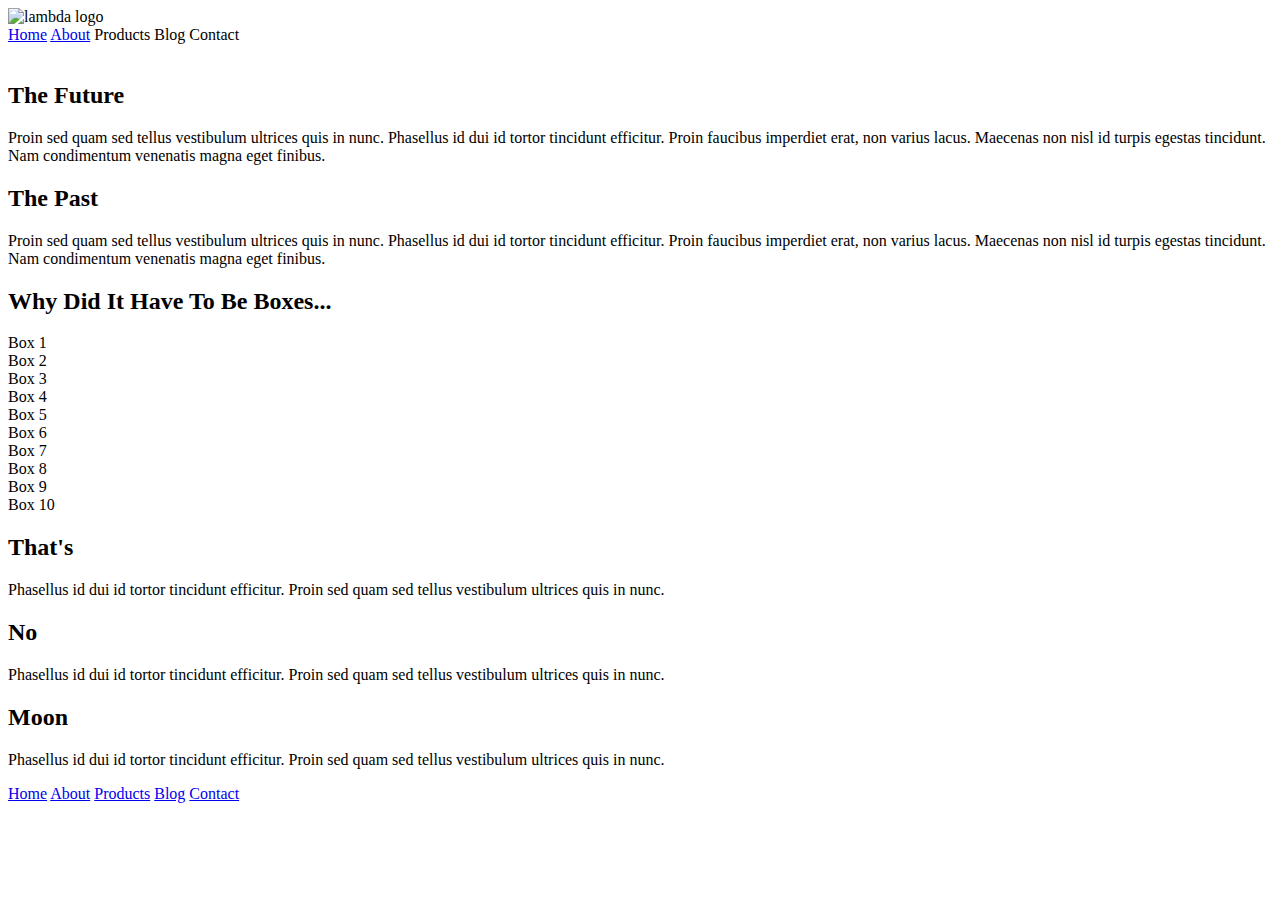
==== index.html @ c1efb6eb "commit1" ====
<!doctype html>

<html lang="en">
<head>
  <meta charset="utf-8">

  <title>Sprint Challenge - Home</title>

  <link href="https://fonts.googleapis.com/css?family=Roboto|Rubik" rel="stylesheet">
  <link rel="stylesheet" href="css/index.css">

</head>

<body>
    <div class="container">
        <header>
            <div class="logo-container">
            <img class="logo" src="img/lambda-black.png" alt="lambda logo"/>
            </div>
            <nav>
                <a href="*">Home</a>
                <a href="about.html">About</a>
                <a>Products</a>
                <a>Blog</a>
                <a>Contact</a>
            </nav>

        </header>

        <section class="top-content">
            <div class="jumbo">
                <img src="img/jumbo.jpg" alt=""/>
            </div>
            <div class="text-container">
                <h2>The Future</h2>
                <p>Proin sed quam sed tellus vestibulum ultrices quis in nunc. Phasellus id dui id tortor tincidunt efficitur. Proin faucibus imperdiet erat, non varius lacus. Maecenas non nisl id turpis egestas tincidunt. Nam condimentum venenatis magna eget finibus.</p>
            </div>
            <div class="text-container">
                <h2>The Past</h2>
                <p>Proin sed quam sed tellus vestibulum ultrices quis in nunc. Phasellus id dui id tortor tincidunt efficitur. Proin faucibus imperdiet erat, non varius lacus. Maecenas non nisl id turpis egestas tincidunt. Nam condimentum venenatis magna eget finibus.</p>
            </div>
        </section>

        <section class="middle-content">

            <h2>Why Did It Have To Be Boxes...</h2>

            <div class="boxes">
                <div class="box">Box 1</div>
                <div class="box">Box 2</div>
                <div class="box">Box 3</div>
                <div class="box">Box 4</div>
                <div class="box">Box 5</div>
                <div class="box">Box 6</div>
                <div class="box">Box 7</div>
                <div class="box">Box 8</div>
                <div class="box">Box 9</div>
                <div class="box">Box 10</div>
            </div>

        </section>

        <section class="bottom-content">

            <div class="text-container">
                <h2>That's</h2>
                <p>Phasellus id dui id tortor tincidunt efficitur. Proin sed quam sed tellus vestibulum ultrices quis in nunc.</p>
            </div>
            <div class="text-container">
                <h2>No</h2>
                <p>Phasellus id dui id tortor tincidunt efficitur. Proin sed quam sed tellus vestibulum ultrices quis in nunc.</p>
            </div>
            <div class="text-container">
                <h2>Moon</h2>
                <p>Phasellus id dui id tortor tincidunt efficitur. Proin sed quam sed tellus vestibulum ultrices quis in nunc.</p>
            </div>

        </section>

        <footer>
            <nav>
                <a href="#">Home</a>
                <a href="#">About</a>
                <a href="#">Products</a>
                <a href="#">Blog</a>
                <a href="#">Contact</a>
            </nav>
        </footer>
    </div><!-- container -->
</body>
</html>
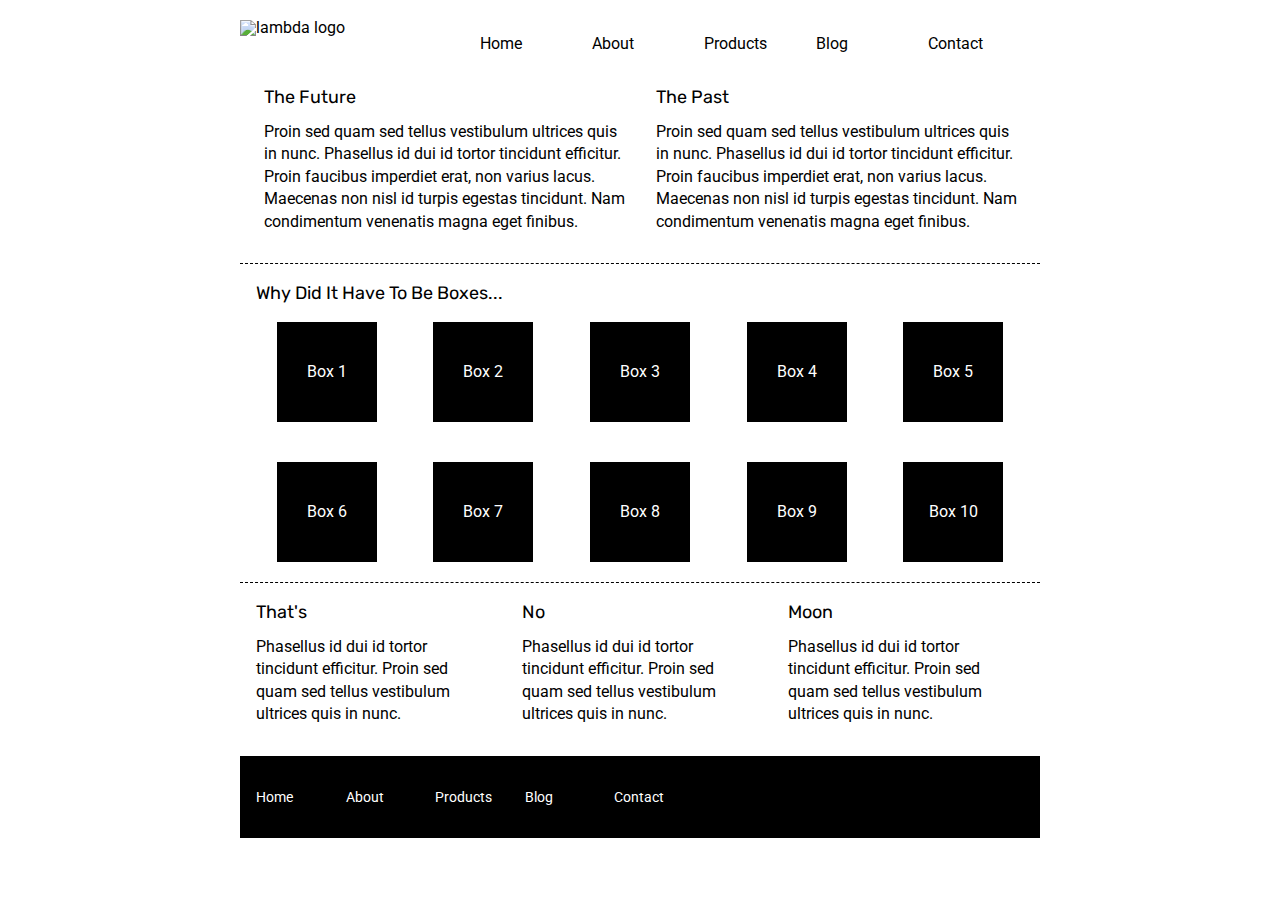
==== commit f0bd68cf: "2" ====
--- a/index.html
+++ b/index.html
@@ -7,7 +7,7 @@
   <title>Sprint Challenge - Home</title>
 
   <link href="https://fonts.googleapis.com/css?family=Roboto|Rubik" rel="stylesheet">
-  <link rel="stylesheet" href="css/index.css">
+  <link rel="stylesheet" href="style/index.css">
 
 </head>
 
@@ -15,7 +15,7 @@
     <div class="container">
         <header>
             <div class="logo-container">
-            <img class="logo" src="img/lambda-black.png" alt="lambda logo"/>
+            <img class="logo" src="assets/lambda-black.png" alt="lambda logo"/>
             </div>
             <nav>
                 <a href="*">Home</a>
@@ -29,7 +29,7 @@
 
         <section class="top-content">
             <div class="jumbo">
-                <img src="img/jumbo.jpg" alt=""/>
+                <img src="assets/jumbo.jpg" alt=""/>
             </div>
             <div class="text-container">
                 <h2>The Future</h2>
@@ -46,16 +46,16 @@
             <h2>Why Did It Have To Be Boxes...</h2>
 
             <div class="boxes">
-                <div class="box">Box 1</div>
-                <div class="box">Box 2</div>
-                <div class="box">Box 3</div>
-                <div class="box">Box 4</div>
-                <div class="box">Box 5</div>
-                <div class="box">Box 6</div>
-                <div class="box">Box 7</div>
-                <div class="box">Box 8</div>
-                <div class="box">Box 9</div>
-                <div class="box">Box 10</div>
+                <div class="box box-one">Box 1</div>
+                <div class="box box-two">Box 2</div>
+                <div class="box box-three">Box 3</div>
+                <div class="box box-four">Box 4</div>
+                <div class="box box-five">Box 5</div>
+                <div class="box box-six">Box 6</div>
+                <div class="box box-seven">Box 7</div>
+                <div class="box box-eight">Box 8</div>
+                <div class="box box-nine">Box 9</div>
+                <div class="box box-ten">Box 10</div>
             </div>
 
         </section>
--- a/style/index.css
+++ b/style/index.css
@@ -0,0 +1,252 @@
+/* http://meyerweb.com/eric/tools/css/reset/
+   v2.0 | 20110126
+   License: none (public domain)
+*/
+
+html, body, div, span, applet, object, iframe,
+h1, h2, h3, h4, h5, h6, p, blockquote, pre,
+a, abbr, acronym, address, big, cite, code,
+del, dfn, em, img, ins, kbd, q, s, samp,
+small, strike, strong, sub, sup, tt, var,
+b, u, i, center,
+dl, dt, dd, ol, ul, li,
+fieldset, form, label, legend,
+table, caption, tbody, tfoot, thead, tr, th, td,
+article, aside, canvas, details, embed,
+figure, figcaption, footer, header, hgroup,
+menu, nav, output, ruby, section, summary,
+time, mark, audio, video {
+	margin: 0;
+	padding: 0;
+	border: 0;
+	font-size: 100%;
+	font: inherit;
+	vertical-align: baseline;
+}
+/* HTML5 display-role reset for older browsers */
+article, aside, details, figcaption, figure,
+footer, header, hgroup, menu, nav, section {
+	display: block;
+}
+body {
+	line-height: 1;
+}
+ol, ul {
+	list-style: none;
+}
+blockquote, q {
+	quotes: none;
+}
+blockquote:before, blockquote:after,
+q:before, q:after {
+	content: '';
+	content: none;
+}
+table {
+	border-collapse: collapse;
+	border-spacing: 0;
+}
+
+* {
+    box-sizing: border-box;
+}
+
+html, body {
+    height: 100%;
+    font-family: 'Roboto', sans-serif;
+}
+
+h1, h2, h3, h4, h5 {
+    font-size: 18px;
+    margin-bottom: 15px;
+    font-family: 'Rubik', sans-serif;
+}
+
+p {
+    line-height: 1.4;
+}
+
+.container {
+    width: 800px;
+    margin: 0 auto;
+}
+
+.top-content {
+    display: flex;
+    flex-wrap: wrap;
+    justify-content: space-evenly;
+    margin-bottom: 20px;
+    border-bottom: 1px dashed black;
+}
+
+.top-content .text-container {
+    width: 48%;
+    padding: 0 1%;
+    padding-bottom: 20px;
+}
+
+.middle-content {
+    margin-bottom: 20px;
+    border-bottom: 1px dashed black;
+}
+
+.middle-content h2 {
+    padding: 0 2%;
+    margin-bottom: 0;
+}
+
+.middle-content .boxes {
+    display: flex;
+    flex-wrap: wrap;
+    justify-content: space-evenly;
+}
+
+.middle-content .boxes .box {
+    width: 12.5%;
+    height: 100px;
+    background: black;
+    margin: 20px 2.5%;
+    color: white;
+    display: flex;
+    align-items: center;
+    justify-content: center;
+}
+
+.bottom-content {
+    display: flex;
+    margin: 0 2% 20px;
+    justify-content: space-around;
+}
+
+.bottom-content .text-container {
+    padding-right: 4%;
+}
+
+.bottom-content .text-container:last-child {
+    padding-right: 0;
+}
+
+footer {
+    width: 100%;
+    background: black;
+}
+
+footer nav {
+    width: 60%;
+    display: flex;
+    justify-content: space-between;
+    align-items: center;
+    padding: 20px 2%;
+    font-size: 14px;
+}
+
+footer nav a {
+    color: white;
+    text-decoration: none;
+}
+
+/* New Styles*/
+h4 {
+    text-align: left;
+    margin: 10px 0 0 0;
+}
+
+p {
+    margin: 15px 0 10px 0
+}
+
+button {
+    background-color: #ffffff;
+    border: #000000 2px solid;
+    border-radius:7px;
+    margin: 20px;
+    padding: 7px 15px;
+}
+
+header {
+    display: flex;
+    justify-content: space-between;
+    margin: 20px 0;
+}
+
+.logo-container {
+    width: 20%;
+    margin-right: 20px;
+}
+.logo {
+    width: 80%;
+
+}
+
+nav {
+    line-height: 3em;
+	width: 70%;
+	display: flex;
+    justify-content: space-evenly;
+    align-items: baseline;
+}
+nav a {
+    color: #000000;
+	width: 20%;
+	text-decoration: none;
+}
+
+.jumbo {
+    margin-bottom: 30px;
+}
+
+.fifty {
+    width: 49%;
+    border-bottom: #000000 1px dashed;
+    margin-bottom: 30px;
+}
+
+.bttm {
+    margin-bottom: 40px;
+}
+
+.middle-content .boxes .box .box-one {
+    background: teal;
+}
+
+.middle-content .boxes .box .box-two {
+    background: gold;
+}
+
+.middle-content .boxes .box .box-three {
+    background: cadetblue;
+}
+
+.middle-content .boxes .box .box-four {
+    background: coral;
+}
+
+.middle-content .boxes .box .box-five {
+    background: crimson;
+}
+
+.middle-content .boxes .box .box-six {
+    background: forestgreen;
+}
+
+.middle-content .boxes .box .box-seven {
+    background: darkorange;
+}
+
+.middle-content .boxes .box .box-eight {
+    background: hotpink;
+}
+
+.middle-content .boxes .box .box-nine {
+    background: indigo;
+}
+
+.middle-content .boxes .box .box-ten {
+    background: dodgerblue;
+}
+
+.wrap {
+display: flex;
+	flex-wrap: wrap;
+	justify-content: space-around;
+}
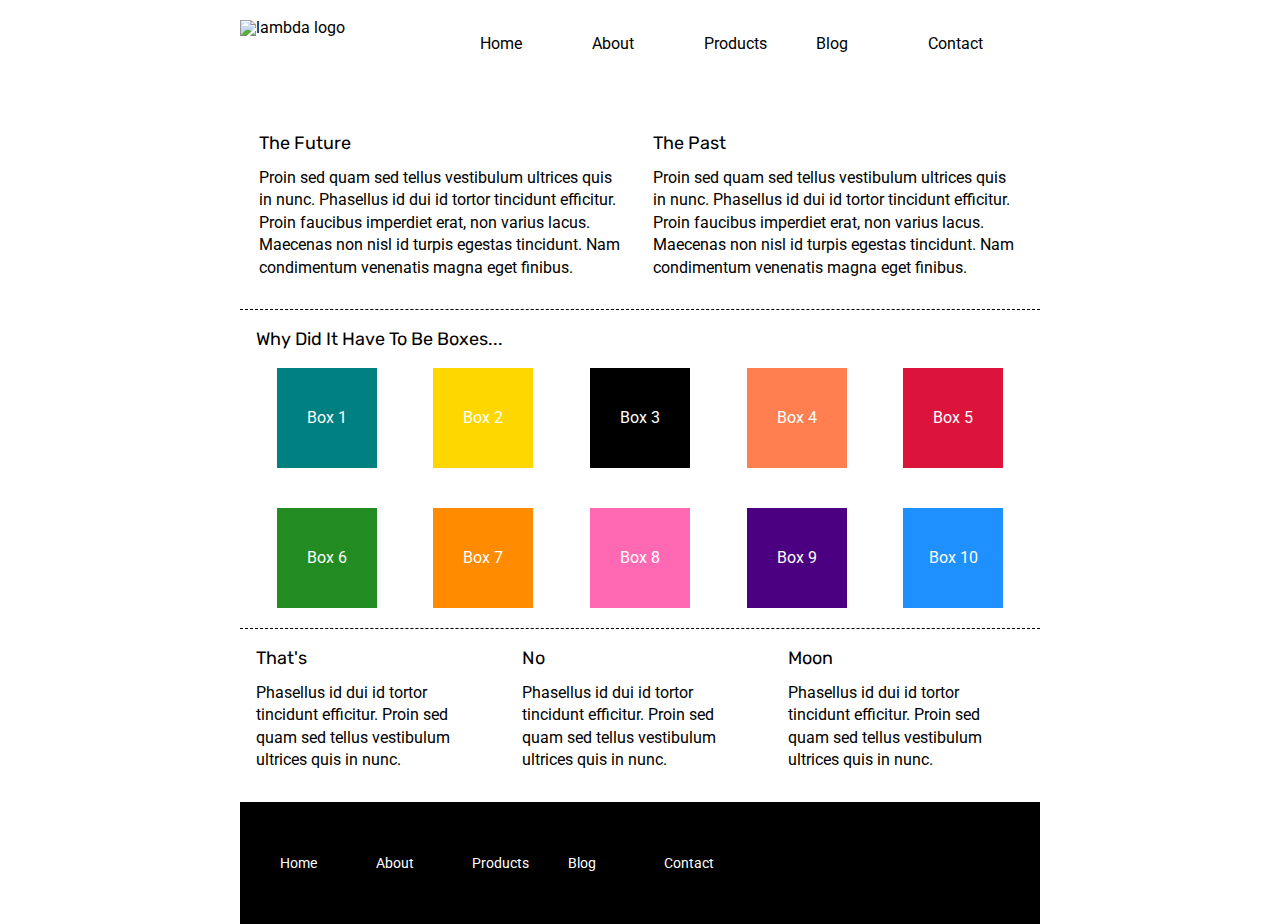
==== commit 0a3cc9d2: "commit mobile" ====
--- a/index.html
+++ b/index.html
@@ -18,11 +18,11 @@
             <img class="logo" src="assets/lambda-black.png" alt="lambda logo"/>
             </div>
             <nav>
-                <a href="*">Home</a>
+                <a class="active"href="index.html">Home</a>
                 <a href="about.html">About</a>
-                <a>Products</a>
-                <a>Blog</a>
-                <a>Contact</a>
+                <a href="#">Products</a>
+                <a href="#">Blog</a>
+                <a href="#">Contact</a>
             </nav>
 
         </header>
--- a/style/index.css
+++ b/style/index.css
@@ -3,60 +3,151 @@
    License: none (public domain)
 */
 
-html, body, div, span, applet, object, iframe,
-h1, h2, h3, h4, h5, h6, p, blockquote, pre,
-a, abbr, acronym, address, big, cite, code,
-del, dfn, em, img, ins, kbd, q, s, samp,
-small, strike, strong, sub, sup, tt, var,
-b, u, i, center,
-dl, dt, dd, ol, ul, li,
-fieldset, form, label, legend,
-table, caption, tbody, tfoot, thead, tr, th, td,
-article, aside, canvas, details, embed,
-figure, figcaption, footer, header, hgroup,
-menu, nav, output, ruby, section, summary,
-time, mark, audio, video {
-	margin: 0;
-	padding: 0;
-	border: 0;
-	font-size: 100%;
-	font: inherit;
-	vertical-align: baseline;
-}
+html,
+body,
+div,
+span,
+applet,
+object,
+iframe,
+h1,
+h2,
+h3,
+h4,
+h5,
+h6,
+p,
+blockquote,
+pre,
+a,
+abbr,
+acronym,
+address,
+big,
+cite,
+code,
+del,
+dfn,
+em,
+img,
+ins,
+kbd,
+q,
+s,
+samp,
+small,
+strike,
+strong,
+sub,
+sup,
+tt,
+var,
+b,
+u,
+i,
+center,
+dl,
+dt,
+dd,
+ol,
+ul,
+li,
+fieldset,
+form,
+label,
+legend,
+table,
+caption,
+tbody,
+tfoot,
+thead,
+tr,
+th,
+td,
+article,
+aside,
+canvas,
+details,
+embed,
+figure,
+figcaption,
+footer,
+header,
+hgroup,
+menu,
+nav,
+output,
+ruby,
+section,
+summary,
+time,
+mark,
+audio,
+video {
+    margin: 0;
+    padding: 0;
+    border: 0;
+    font-size: 100%;
+    font: inherit;
+    vertical-align: baseline;
+}
+
 /* HTML5 display-role reset for older browsers */
-article, aside, details, figcaption, figure,
-footer, header, hgroup, menu, nav, section {
-	display: block;
-}
+article,
+aside,
+details,
+figcaption,
+figure,
+footer,
+header,
+hgroup,
+menu,
+nav,
+section {
+    display: block;
+}
+
 body {
-	line-height: 1;
-}
-ol, ul {
-	list-style: none;
-}
-blockquote, q {
-	quotes: none;
-}
-blockquote:before, blockquote:after,
-q:before, q:after {
-	content: '';
-	content: none;
-}
+    line-height: 1;
+}
+
+ol,
+ul {
+    list-style: none;
+}
+
+blockquote,
+q {
+    quotes: none;
+}
+
+blockquote:before,
+blockquote:after,
+q:before,
+q:after {
+    content: none;
+}
+
 table {
-	border-collapse: collapse;
-	border-spacing: 0;
+    border-collapse: collapse;
+    border-spacing: 0;
 }
 
 * {
     box-sizing: border-box;
 }
 
-html, body {
+html,
+body {
     height: 100%;
     font-family: 'Roboto', sans-serif;
 }
 
-h1, h2, h3, h4, h5 {
+h1,
+h2,
+h3,
+h4,
+h5 {
     font-size: 18px;
     margin-bottom: 15px;
     font-family: 'Rubik', sans-serif;
@@ -127,16 +218,17 @@
 }
 
 footer {
+    display: inline-block;
     width: 100%;
     background: black;
 }
 
 footer nav {
+    margin: 5%;
     width: 60%;
     display: flex;
     justify-content: space-between;
     align-items: center;
-    padding: 20px 2%;
     font-size: 14px;
 }
 
@@ -158,7 +250,7 @@
 button {
     background-color: #ffffff;
     border: #000000 2px solid;
-    border-radius:7px;
+    border-radius: 7px;
     margin: 20px;
     padding: 7px 15px;
 }
@@ -173,6 +265,7 @@
     width: 20%;
     margin-right: 20px;
 }
+
 .logo {
     width: 80%;
 
@@ -180,23 +273,34 @@
 
 nav {
     line-height: 3em;
-	width: 70%;
-	display: flex;
-    justify-content: space-evenly;
+    width: 70%;
+    display: flex;
+    justify-content: space-between;
     align-items: baseline;
 }
+
 nav a {
     color: #000000;
-	width: 20%;
-	text-decoration: none;
+    width: 20%;
+    text-decoration: none;
+    border: none;
+}
+
+nav a.active {
+    color: #000000;
+    background-color: transparent;
 }
 
 .jumbo {
+    width: 100%;
+    max-width: 800px;
+    height: auto;
+    max-height: 153px;
     margin-bottom: 30px;
 }
 
 .fifty {
-    width: 49%;
+    width: 50%;
     border-bottom: #000000 1px dashed;
     margin-bottom: 30px;
 }
@@ -205,48 +309,246 @@
     margin-bottom: 40px;
 }
 
-.middle-content .boxes .box .box-one {
-    background: teal;
-}
-
-.middle-content .boxes .box .box-two {
-    background: gold;
-}
-
-.middle-content .boxes .box .box-three {
-    background: cadetblue;
-}
-
-.middle-content .boxes .box .box-four {
-    background: coral;
-}
-
-.middle-content .boxes .box .box-five {
-    background: crimson;
-}
-
-.middle-content .boxes .box .box-six {
-    background: forestgreen;
-}
-
-.middle-content .boxes .box .box-seven {
-    background: darkorange;
-}
-
-.middle-content .boxes .box .box-eight {
-    background: hotpink;
-}
-
-.middle-content .boxes .box .box-nine {
-    background: indigo;
-}
-
-.middle-content .boxes .box .box-ten {
-    background: dodgerblue;
+.box.box-one {
+    background: teal !important;
+}
+
+.box.box-two {
+    background: gold !important;
+}
+
+box.box-three {
+    background: cadetblue !important;
+}
+
+.box.box-four {
+    background: coral !important;
+}
+
+.box.box-five {
+    background: crimson !important;
+}
+
+.box.box-six {
+    background: forestgreen !important;
+}
+
+.box.box-seven {
+    background: darkorange !important;
+}
+
+.box.box-eight {
+    background: hotpink !important;
+}
+
+.box.box-nine {
+    background: indigo !important;
+}
+
+.box.box-ten {
+    background: dodgerblue !important;
 }
 
 .wrap {
-display: flex;
-	flex-wrap: wrap;
-	justify-content: space-around;
-}
+    display: flex;
+    flex-wrap: wrap;
+    justify-content: space-around;
+}
+
+
+
+
+
+/* Mobile Styles Below */
+
+
+
+
+
+@media (max-width: 800px) {
+
+    .container {
+        width: 100%;
+    }
+
+
+    .top-content {
+        display: flex;
+        flex-direction: column;
+        justify-content: center;
+        align-items: center;
+        margin-bottom: 20px;
+        border-bottom: 1px dashed black;
+    }
+
+    .top-content .text-container {
+        width: 90%;
+        padding: 0;
+        margin-bottom: 20px;
+    }
+
+    .middle-content {
+        display: flex;
+        flex-direction: column;
+        justify-content: center;
+        align-items: center;
+        margin-bottom: 20px;
+        border-bottom: 1px dashed black;
+    }
+
+    .middle-content h2 {
+        padding: 0 2%;
+        margin-bottom: 0;
+    }
+
+    .middle-content .boxes {
+        width: 100%;
+        display: flex;
+        flex-direction: column;
+        justify-content: center;
+        align-items: center;
+    }
+
+    .middle-content .boxes .box {
+        width: 100px;
+        height: 100px;
+        color: white;
+        text-align: center;
+    }
+
+    .bottom-content {
+        display: none;
+    }
+
+    footer {
+        display: none;
+        width: 100%;
+        background: black;
+    }
+
+    footer nav {
+        display: none;
+    }
+
+    /* New Styles*/
+    h4 {
+        text-align: left;
+        margin: 10px 0 0 0;
+    }
+
+    p {
+        margin: 15px 0 10px 0
+    }
+
+    button {
+        background-color: #ffffff;
+        border: #000000 2px solid;
+        border-radius: 7px;
+        margin: 20px;
+        padding: 7px 15px;
+    }
+
+    header {
+        display: flex;
+        flex-direction: column;
+        justify-content: center;
+        align-items: center;
+        margin: 20px auto;
+    }
+
+    .logo-container {
+        width: 80%;
+        display: flex;
+        justify-content: center;
+
+    }
+
+    .logo {
+        width: 60%;
+        max-width: 200px;
+        margin-bottom: 30px;
+    }
+
+    nav {
+        line-height: 3em;
+        width: 100%;
+        display: flex;
+        flex-direction: column;
+        justify-content: center;
+        align-items: center;
+        margin-bottom: 30px;
+    }
+
+    nav a {
+        color: #999999;
+        width: 60%;
+        text-decoration: none;
+        text-align: center;
+        line-height: 1.8em;
+        background-color: transparent;
+        border: #999999 2px solid ;
+        border-radius: 6px;
+    }
+
+    nav a:hover, nav a:focus, nav a.active {
+        color: #111111;
+        background-color: #cccccc;
+        border: #111111 2px solid ;
+    }
+
+    .fifty {
+        width: 50%;
+        border-bottom: #000000 1px dashed;
+        margin-bottom: 30px;
+    }
+
+    .bttm {
+        margin-bottom: 40px;
+    }
+
+    .box.box-one {
+        background: teal !important;
+    }
+
+    .box.box-two {
+        background: gold !important;
+    }
+
+    box.box-three {
+        background: cadetblue !important;
+    }
+
+    .box.box-four {
+        background: coral !important;
+    }
+
+    .box.box-five {
+        background: crimson !important;
+    }
+
+    .box.box-six {
+        background: forestgreen !important;
+    }
+
+    .box.box-seven {
+        background: darkorange !important;
+    }
+
+    .box.box-eight {
+        background: hotpink !important;
+    }
+
+    .box.box-nine {
+        background: indigo !important;
+    }
+
+    .box.box-ten {
+        background: dodgerblue !important;
+    }
+
+    .wrap {
+        display: flex;
+        flex-wrap: wrap;
+        justify-content: space-around;
+    }
+}
